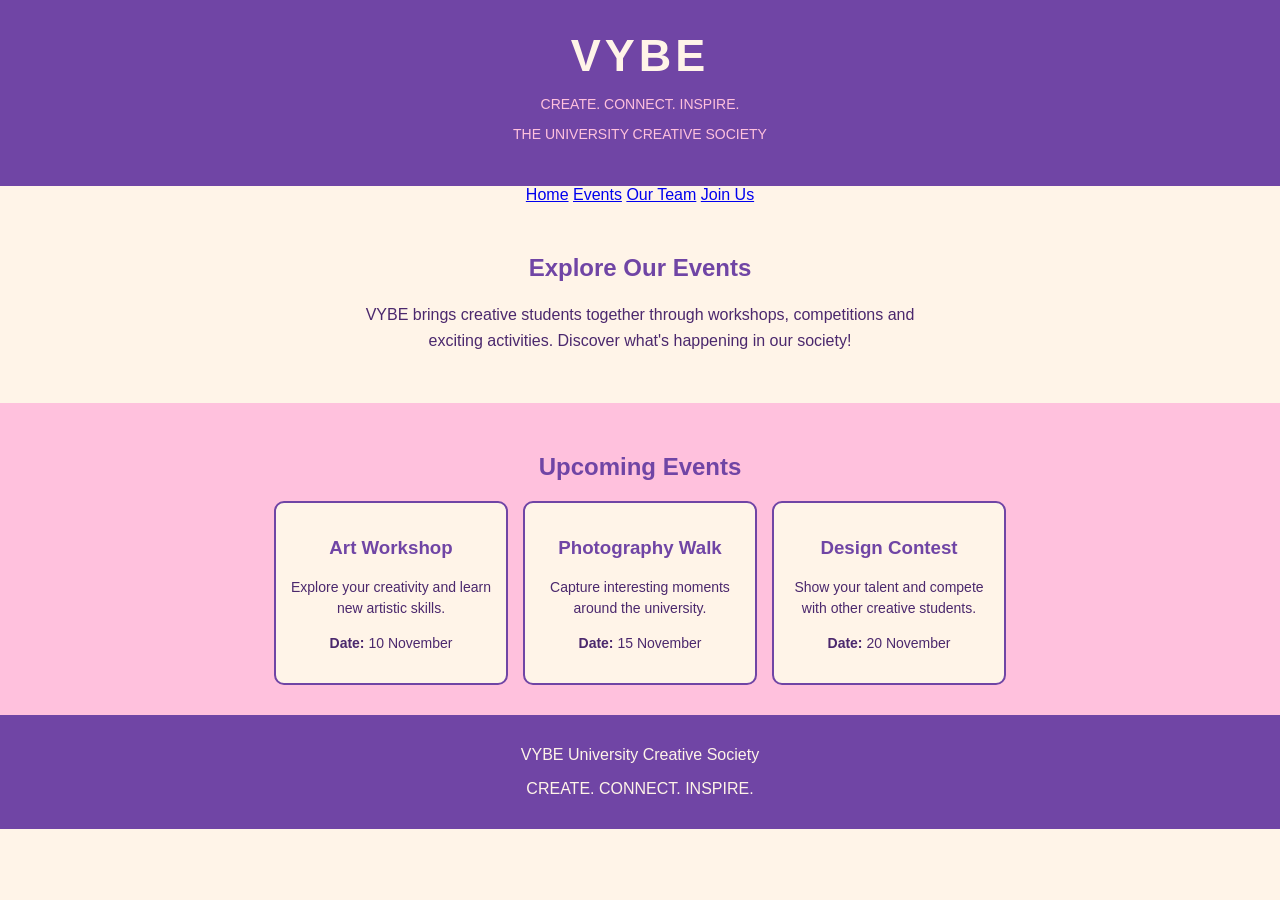
==== events.html @ 63a49141 "added event page i added the page with proper design structure" ====
<!DOCTYPE html>
<html lang="en">
<head>
    <meta charset="UTF-8">
    <meta name="viewport" content="width=device-width, initial-scale=1.0">
    <title>VYBE - Events</title>
    <link rel="stylesheet" href="style.css">
</head>

<body>

    <header>
        <h1>VYBE</h1>
        <p>CREATE. CONNECT. INSPIRE.</p>
        <p>THE UNIVERSITY CREATIVE SOCIETY</p>
    </header>

    <nav>
        <a href="index.html">Home</a>
        <a href="events.html">Events</a>
        <a href="team.html">Our Team</a>
        <a href="join.html">Join Us</a>
    </nav>

    <section class="welcome">
        <h2>Explore Our Events</h2>
        <p>
            VYBE brings creative students together through
            workshops, competitions and exciting activities.
            Discover what's happening in our society!
        </p>
    </section>

    <section class="activities">
        <h2>Upcoming Events</h2>

        <div class="cards">

            <div class="card">
                <h3>Art Workshop</h3>
                <p>Explore your creativity and learn new artistic skills.</p>
                <p><b>Date:</b> 10 November</p>
            </div>

            <div class="card">
                <h3>Photography Walk</h3>
                <p>Capture interesting moments around the university.</p>
                <p><b>Date:</b> 15 November</p>
            </div>

            <div class="card">
                <h3>Design Contest</h3>
                <p>Show your talent and compete with other creative students.</p>
                <p><b>Date:</b> 20 November</p>
            </div>

        </div>
    </section>

    <footer>
        <p>VYBE University Creative Society</p>
        <p>CREATE. CONNECT. INSPIRE.</p>
    </footer>

</body>
</html>
---- style.css ----
/* MY WEBSITE DESIGN */

body {
    background-color: #FFF4E8;
    color: #4B286D;
    font-family: Arial, sans-serif;
    margin: 0;
    text-align: center;
}

/* HEADER */

header {
    background-color: #7045A5;
    color: #FFF4E8;
    padding: 30px;
}

header h1 {
    font-size: 45px;
    margin: 0;
    letter-spacing: 4px;
}

header p {
    color: #FFC1DD;
    font-size: 14px;
}

/* WELCOME SECTION */

.welcome {
    padding: 30px 20px;
}

h2 {
    color: #7045A5;
}

.welcome img {
    width: 80%;
    max-width: 450px;
    height: 250px;
    object-fit: cover;
    border-radius: 10px;
}

.welcome p {
    max-width: 600px;
    margin: 20px auto;
    line-height: 1.6;
}

/* ACTIVITIES SECTION */

.activities {
    background-color: #FFC1DD;
    padding: 30px 20px;
}

.cards {
    display: flex;
    justify-content: center;
    flex-wrap: wrap;
    gap: 15px;
}

.card {
    background-color: #FFF4E8;
    padding: 15px;
    width: 200px;
    border: 2px solid #7045A5;
    border-radius: 10px;
}

.card h3 {
    color: #7045A5;
}

.card p {
    font-size: 14px;
    line-height: 1.5;
}

/* EVENTS SECTION */

.events {
    padding: 30px 15px;
}

table {
    width: 85%;
    margin: 20px auto;
    border-collapse: collapse;
    background-color: #FFF4E8;
}

th, td {
    border: 1px solid #7045A5;
    padding: 12px;
}

th {
    background-color: #7045A5;
    color: #FFF4E8;
}

td {
    color: #4B286D;
}

/* JOIN SECTION */

.join {
    background-color: #FFC1DD;
    padding: 35px 20px;
}

button {
    background-color: #7045A5;
    color: #FFF4E8;
    border: none;
    padding: 12px 30px;
    border-radius: 8px;
    font-size: 16px;
    cursor: pointer;
}

button:hover {
    background-color: #4B286D;
}

/* FOOTER */

footer {
    background-color: #7045A5;
    color: #FFF4E8;
    padding: 15px;
}

/* FOR SMALL SCREENS */

@media screen and (max-width: 600px) {

    .cards {
        flex-direction: column;
        align-items: center;
    }

    table {
        width: 100%;
    }

    th, td {
        padding: 8px;
        font-size: 13px;
    }

    .welcome img {
        width: 100%;
    }

}
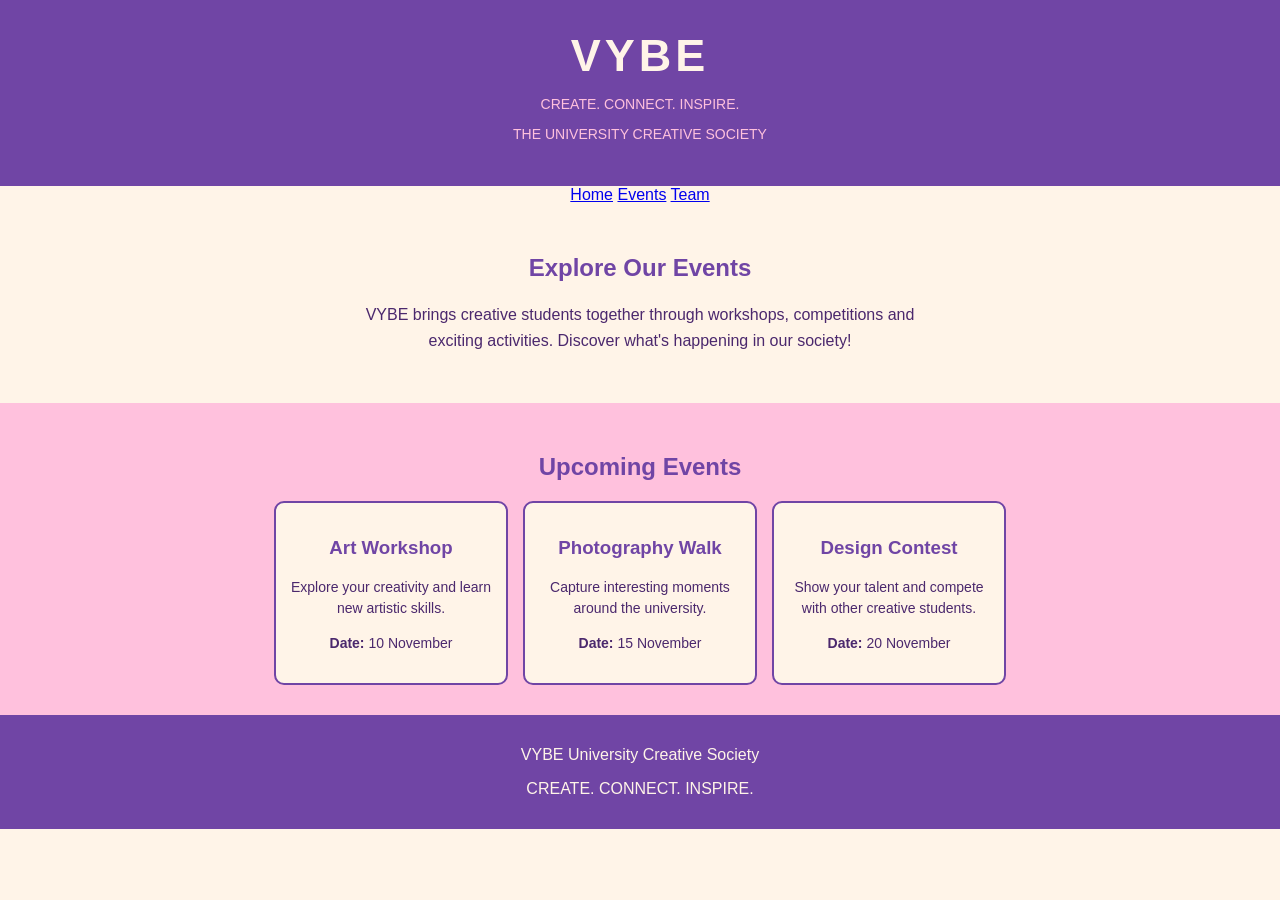
==== commit 1087124d: "Update events.html" ====
--- a/events.html
+++ b/events.html
@@ -16,12 +16,11 @@
         <p>THE UNIVERSITY CREATIVE SOCIETY</p>
     </header>
 
-    <nav>
-        <a href="index.html">Home</a>
-        <a href="events.html">Events</a>
-        <a href="team.html">Our Team</a>
-        <a href="join.html">Join Us</a>
-    </nav>
+   <nav>
+  <a href="index.html">Home</a>
+  <a href="events.html">Events</a>
+  <a href="team.html">Team</a>
+</nav>
 
     <section class="welcome">
         <h2>Explore Our Events</h2>
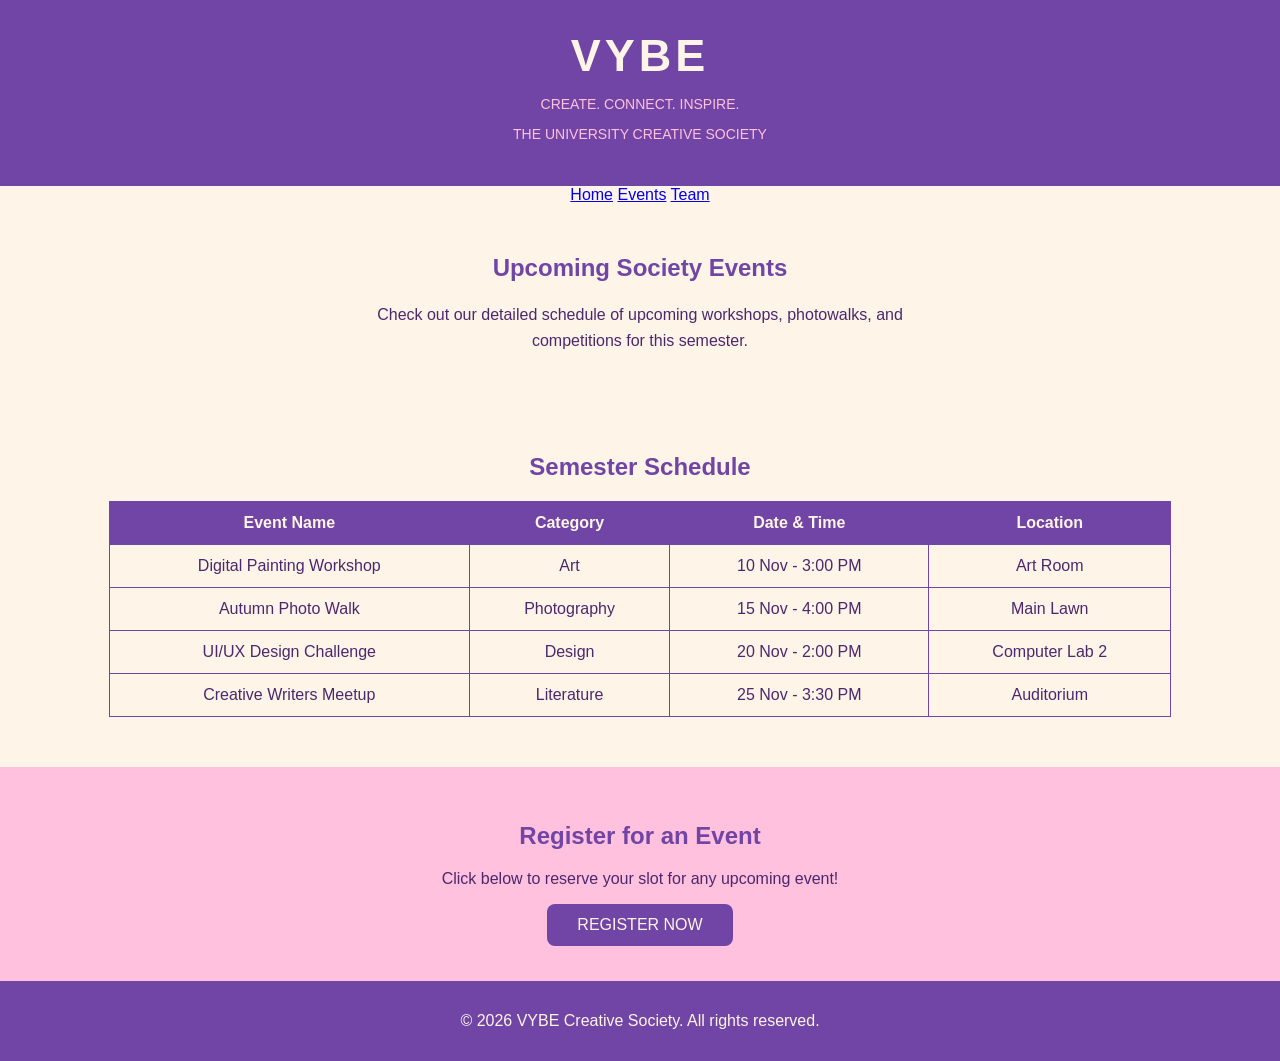
==== commit aa27f9b0: "Update events.html" ====
--- a/events.html
+++ b/events.html
@@ -1,10 +1,10 @@
-
 <!DOCTYPE html>
 <html lang="en">
+
 <head>
     <meta charset="UTF-8">
     <meta name="viewport" content="width=device-width, initial-scale=1.0">
-    <title>VYBE - Events</title>
+    <title>Events - VYBE Creative Society</title>
     <link rel="stylesheet" href="style.css">
 </head>
 
@@ -16,51 +16,69 @@
         <p>THE UNIVERSITY CREATIVE SOCIETY</p>
     </header>
 
-   <nav>
-  <a href="index.html">Home</a>
-  <a href="events.html">Events</a>
-  <a href="team.html">Team</a>
-</nav>
+    <nav>
+        <a href="index.html">Home</a>
+        <a href="events.html">Events</a>
+        <a href="team.html">Team</a>
+    </nav>
 
     <section class="welcome">
-        <h2>Explore Our Events</h2>
-        <p>
-            VYBE brings creative students together through
-            workshops, competitions and exciting activities.
-            Discover what's happening in our society!
-        </p>
+        <h2>Upcoming Society Events</h2>
+        <p>Check out our detailed schedule of upcoming workshops, photowalks, and competitions for this semester.</p>
     </section>
 
-    <section class="activities">
-        <h2>Upcoming Events</h2>
+    <section class="events">
+        <h2>Semester Schedule</h2>
+        <table>
+            <tr>
+                <th>Event Name</th>
+                <th>Category</th>
+                <th>Date & Time</th>
+                <th>Location</th>
+            </tr>
+            <tr>
+                <td>Digital Painting Workshop</td>
+                <td>Art</td>
+                <td>10 Nov - 3:00 PM</td>
+                <td>Art Room</td>
+            </tr>
+            <tr>
+                <td>Autumn Photo Walk</td>
+                <td>Photography</td>
+                <td>15 Nov - 4:00 PM</td>
+                <td>Main Lawn</td>
+            </tr>
+            <tr>
+                <td>UI/UX Design Challenge</td>
+                <td>Design</td>
+                <td>20 Nov - 2:00 PM</td>
+                <td>Computer Lab 2</td>
+            </tr>
+            <tr>
+                <td>Creative Writers Meetup</td>
+                <td>Literature</td>
+                <td>25 Nov - 3:30 PM</td>
+                <td>Auditorium</td>
+            </tr>
+        </table>
+    </section>
 
-        <div class="cards">
-
-            <div class="card">
-                <h3>Art Workshop</h3>
-                <p>Explore your creativity and learn new artistic skills.</p>
-                <p><b>Date:</b> 10 November</p>
-            </div>
-
-            <div class="card">
-                <h3>Photography Walk</h3>
-                <p>Capture interesting moments around the university.</p>
-                <p><b>Date:</b> 15 November</p>
-            </div>
-
-            <div class="card">
-                <h3>Design Contest</h3>
-                <p>Show your talent and compete with other creative students.</p>
-                <p><b>Date:</b> 20 November</p>
-            </div>
-
-        </div>
+    <section class="join">
+        <h2>Register for an Event</h2>
+        <p>Click below to reserve your slot for any upcoming event!</p>
+        <button onclick="registerEvent()">REGISTER NOW</button>
     </section>
 
     <footer>
-        <p>VYBE University Creative Society</p>
-        <p>CREATE. CONNECT. INSPIRE.</p>
+        <p>&copy; 2026 VYBE Creative Society. All rights reserved.</p>
     </footer>
+
+    <script>
+        function registerEvent() {
+            window.alert("Registration confirmed! Check your student email for event details.");
+            console.log("Event registration button clicked!");
+        }
+    </script>
 
 </body>
 </html>
